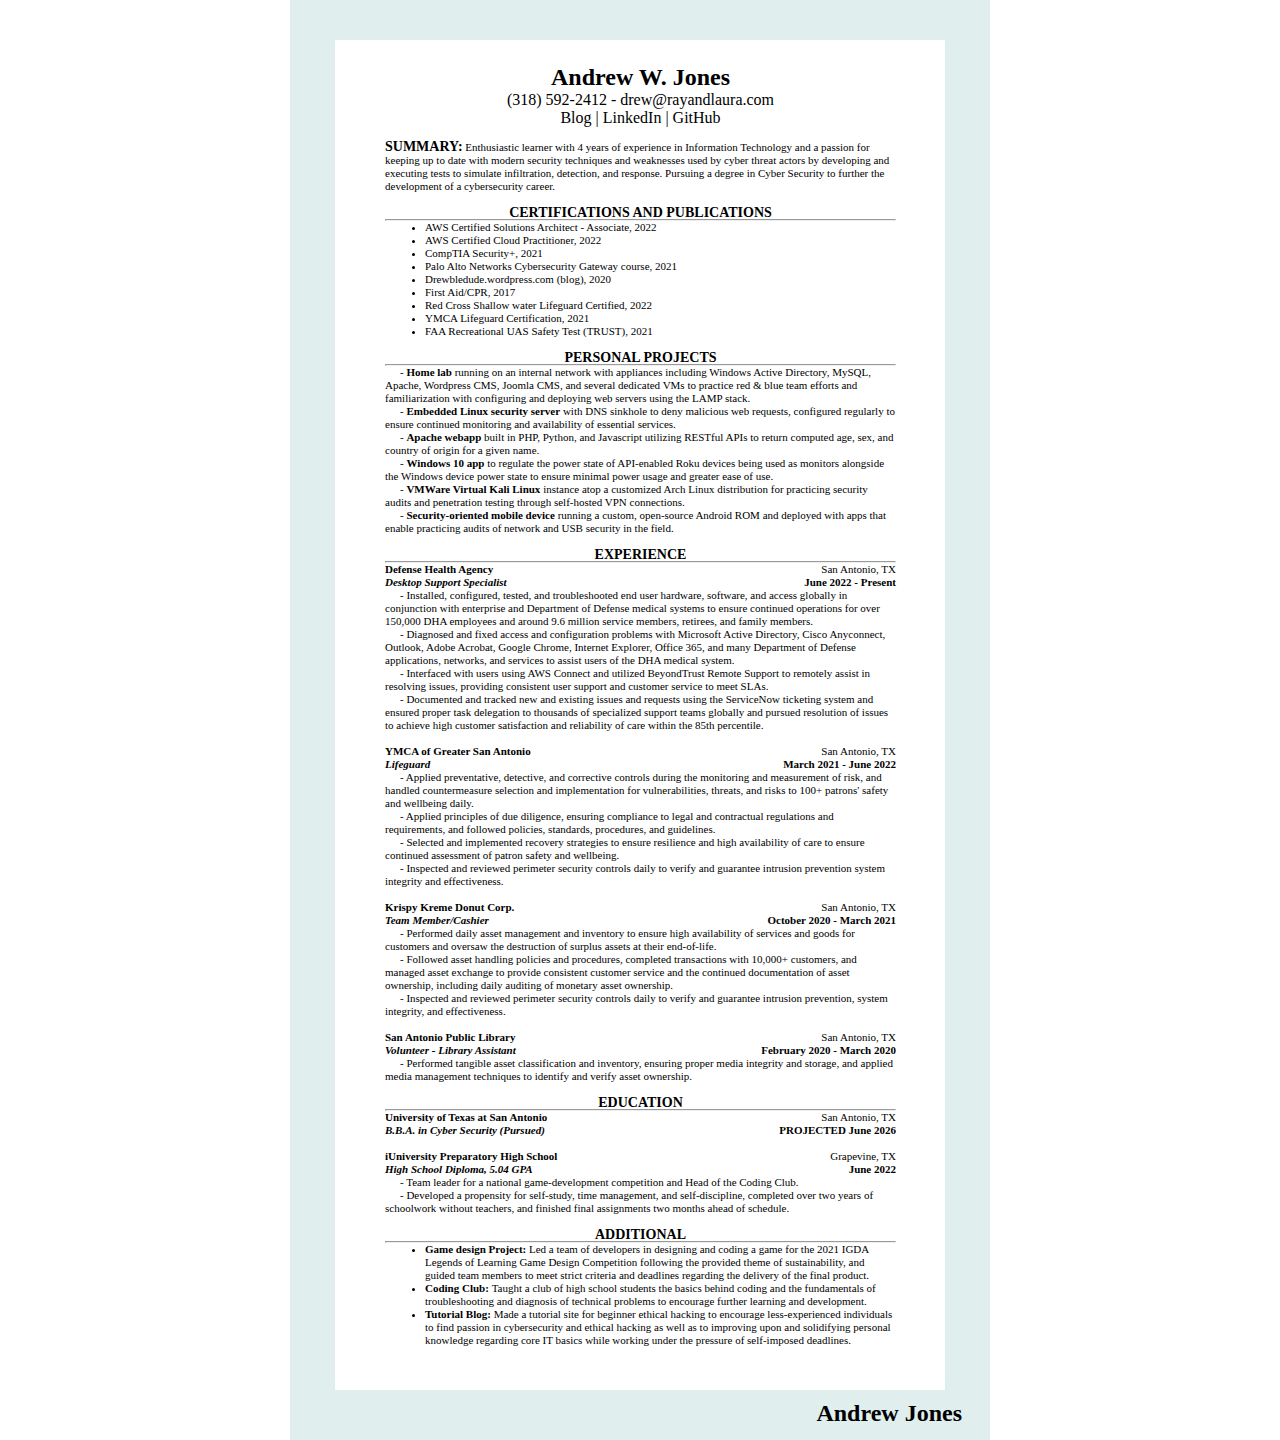
==== resume.html @ 4d3753b2 "Rename Resume.html to resume.html" ====
<!DOCTYPE html>
<html>
<head>
    <link rel="stylesheet" href="resume.css"
</head>

<div id="header"></div>
<div class="left"></div>
<div class="stuff">
  <br>
  <h1 id="title">Andrew W. Jones</h1>
  <p id="center">(318) 592-2412 - drew@rayandlaura.com</p>
  
  <p id="center"><a href="https://drewbledude.wordpress.com">Blog</a> | <a href="https://linkedin.com/in/andrewjones15">LinkedIn</a> | <a href="https://github.com/andrew-w-jones">GitHub</a></p>
  <p>
    <br>
  </p>
  <p><span class="head">SUMMARY:</span> Enthusiastic learner with 4 years of 
    experience in Information Technology and a passion for keeping up to 
    date with modern security techniques and weaknesses used by cyber 
    threat actors by developing and executing tests to simulate 
    infiltration, detection, and response. Pursuing a degree in Cyber 
    Security to further the development of a cybersecurity career.</p>
    <p>
        <br>
    </p>
  <p class="head">CERTIFICATIONS AND PUBLICATIONS</p>
  <hr>
  <ul>
    <li>AWS Certified Solutions Architect - Associate, 2022</li>
    <li>AWS Certified Cloud Practitioner, 2022</li>
    <li> CompTIA Security+, 2021</li>
    <li>Palo Alto Networks Cybersecurity Gateway course, 2021</li>
    <li>Drewbledude.wordpress.com (blog), 2020</li>
    <li>First Aid/CPR, 2017</li>
    <li>Red Cross Shallow water Lifeguard Certified, 2022</li>
    <li>YMCA Lifeguard Certification, 2021</li>
    <li>FAA Recreational UAS Safety Test (TRUST), 2021</li>
  </ul>
    <p>
        <br>
    </p>
  <p class="head">PERSONAL PROJECTS</p>
  <hr>

  <p class="indent">- <b>Home lab</b> running on an internal network with 
    appliances including Windows Active Directory, MySQL, Apache, Wordpress
    CMS, Joomla CMS, and several dedicated VMs to practice red & blue team
    efforts and familiarization with configuring and deploying web servers 
    using the LAMP stack.</p>
  <p class="indent">- <b>Embedded Linux security server</b> with DNS sinkhole to deny malicious web requests, configured regularly to ensure continued monitoring and availability of essential services.</p>
  <p class="indent">- <b>Apache webapp</b> built in PHP, Python, and Javascript utilizing RESTful APIs to return computed age, sex, and country of origin for a given name.</p>
  <p class="indent">- <b>Windows 10 app</b> to regulate the power state of API-enabled Roku devices being used as monitors alongside the Windows device power state to ensure minimal power usage and greater ease of use.</p>
  <p class="indent">- <b>VMWare Virtual Kali Linux</b> instance atop a customized Arch Linux distribution for practicing security audits and penetration testing through self-hosted VPN connections.</p>
  <p class="indent">- <b>Security-oriented mobile device</b> running a custom, open-source Android ROM and deployed with apps that enable practicing audits of network and USB security in the field.</p>
  
  
  <p><br></p>
  <p class="head">EXPERIENCE</p>
  <hr>

  <p><b>Defense Health Agency</b><span style="float:right">San Antonio, TX</span></p>
  <p><b><em>Desktop Support Specialist</em><span style="float:right">June 2022 - Present</span></b></p>
    <p class="indent">- Installed, configured, tested, and troubleshooted end user hardware, software, and access globally in conjunction with enterprise and Department of Defense medical systems to ensure continued operations for over 150,000 DHA employees and around 9.6 million service members, retirees, and family members.</p>
    <p class="indent">- Diagnosed and fixed access and configuration problems with Microsoft Active Directory, Cisco Anyconnect, Outlook, Adobe Acrobat, Google Chrome, Internet Explorer, Office 365, and many Department of Defense applications, networks, and services to assist users of the DHA medical system.</p>
    <p class="indent">- Interfaced with users using AWS Connect and utilized BeyondTrust Remote Support to remotely assist in resolving issues, providing consistent user support and customer service to meet SLAs.</p>
    <p class="indent">- Documented and tracked new and existing issues and requests using the ServiceNow ticketing system and ensured proper task delegation to thousands of specialized support teams globally and pursued resolution of issues to achieve high customer satisfaction and reliability of care within the 85th percentile.</p>
  <p><br></p>

  <p><b>YMCA of Greater San Antonio</b><span style="float:right">San Antonio, TX</span></p>
  <p><b><em>Lifeguard</em><span style="float:right">March 2021 - June 2022</span></b></p>
    <p class="indent">- Applied preventative, detective, and corrective controls during the monitoring and measurement of risk, and handled countermeasure selection and implementation for vulnerabilities, threats, and risks to 100+ patrons' safety and wellbeing daily.</p>
    <p class="indent">- Applied principles of due diligence, ensuring compliance to legal and contractual regulations and requirements, and followed policies, standards, procedures, and guidelines.</p>
    <p class="indent">- Selected and implemented recovery strategies to ensure resilience and high availability of care to ensure continued assessment of patron safety and wellbeing.</p>
    <p class="indent">- Inspected and reviewed perimeter security controls daily to verify and guarantee intrusion prevention system integrity and effectiveness.</p>
  <p><br></p>

  <p><b>Krispy Kreme Donut Corp.</b><span style="float:right">San Antonio, TX</span></p>
  <p><b><em>Team Member/Cashier</em><span style="float:right">October 2020 - March 2021</span></b></p>
    <p class="indent">- Performed daily asset management and inventory to ensure high availability of services and goods for customers and oversaw the destruction of surplus assets at their end-of-life.</p>
    <p class="indent">- Followed asset handling policies and procedures, completed transactions with 10,000+ customers, and managed asset exchange to provide consistent customer service and the continued documentation of asset ownership, including daily auditing of monetary asset ownership.</p>
    <p class="indent">- Inspected and reviewed perimeter security controls daily to verify and guarantee intrusion prevention, system integrity, and effectiveness.</p>
  <p><br></p>

  <p><b>San Antonio Public Library</b><span style="float:right">San Antonio, TX</span></p>
  <p><b><em>Volunteer - Library Assistant</em><span style="float:right">February 2020 - March 2020</span></b></p>
    <p class="indent">- Performed tangible asset classification and inventory, ensuring proper media integrity and storage, and applied media management techniques to identify and verify asset ownership.</p>
  <p><br></p>

  <p class="head">EDUCATION</p>
  <hr>
  <p><b>University of Texas at San Antonio</b><span style="float:right">San Antonio, TX</span></p>
  <p><b><em>B.B.A. in Cyber Security (Pursued)</em><span style="float:right">PROJECTED June 2026</span></b></p>
  
  <p><br></p>

  <p><b>iUniversity Preparatory High School</b><span style="float:right">Grapevine, TX</span></p>
  <p><b><em>High School Diploma, 5.04 GPA</em><span style="float:right">June 2022</span></b></p>
    <p class="indent">- Team leader for a national game-development competition and Head of the Coding Club.</p>
    <p class="indent">- Developed a propensity for self-study, time management, and self-discipline, completed over two years of schoolwork without teachers, and finished final assignments two months ahead of schedule.</p>
  <p><br></p>

  <p class="head">ADDITIONAL</p>
  <hr>

  <ul>
    <li><b>Game design Project: </b>Led a team of developers in designing and coding a game for the 2021 IGDA Legends of Learning Game Design Competition following the provided theme of sustainability, and guided team members to meet strict criteria and deadlines regarding the delivery of the final product.</li>
    <li><b>Coding Club: </b>Taught a club of high school students the basics behind coding and the fundamentals of troubleshooting and diagnosis of technical problems to encourage further learning and development.</li>
    <li><b><span href="https://drewbledude.wordpress.com">Tutorial Blog: </span></b>Made a tutorial site for beginner ethical hacking to encourage less-experienced individuals to find passion in cybersecurity and ethical hacking as well as to improving upon and solidifying personal knowledge regarding core IT basics while working under the pressure of self-imposed deadlines.</li>
  </ul>

  
</div>
<div class="right"></div>
<div id="footer">
  <h2 id="name">Andrew Jones</h2></div>

</html>
---- resume.css ----
* {
    max-width: 700px;
  margin: auto;
}


/*body {
    min-width: 500px;
}*/

div {
  border-radius: 0px;
}

h1 {
    font-size: 14px;
}

#header {
  height: 40px;
  width: 100%;
  background-color: #e0eeee;
  position: relative;
  z-index: 1;
}

#title {
  text-align: center;
  font-size:x-large;
}

#footer {
  height: 50px;
  width: 100%;
  background-color: #e0eeee;
  clear: both;
  position: relative;
}



.left {
  height: 1350px;
  width: 45px;
  background-color: #e0eeee;
  float: left;
  position: inherit;
}

.right {
    height: 1350px;
    width: 45px;
    background-color: #e0eeee;
    float: right;
    position: inherit;
  }
  


.stuff {
  display: inline-block;
  margin-top: 6px;
  margin-left: 50px;
  width: 73%;
  height: 1000px;
  
}

p.indent {
    text-indent: 15px;
}
p,
li {
  font-family:'Times New Roman';
  font-size: 11px;
  line-height: 13px;
}

.head {
  font-size: 14px;
  font-weight: bold;
  text-align: center;
}

#name {
  font-family: 'Times New Roman';
  float: right;
  margin-top: 10px;
  margin-right: 4%;
}

a {
  color: black;
  text-decoration: none;
  
}

#center {
    text-align: center;
    line-height: normal;
    font-size: medium;
}


@media only screen and (max-width: 430px) {
  .left,
  .right {
    display: none;
  }
  .stuff {
    width: 100%;
    margin-left: 10px;
  }
}
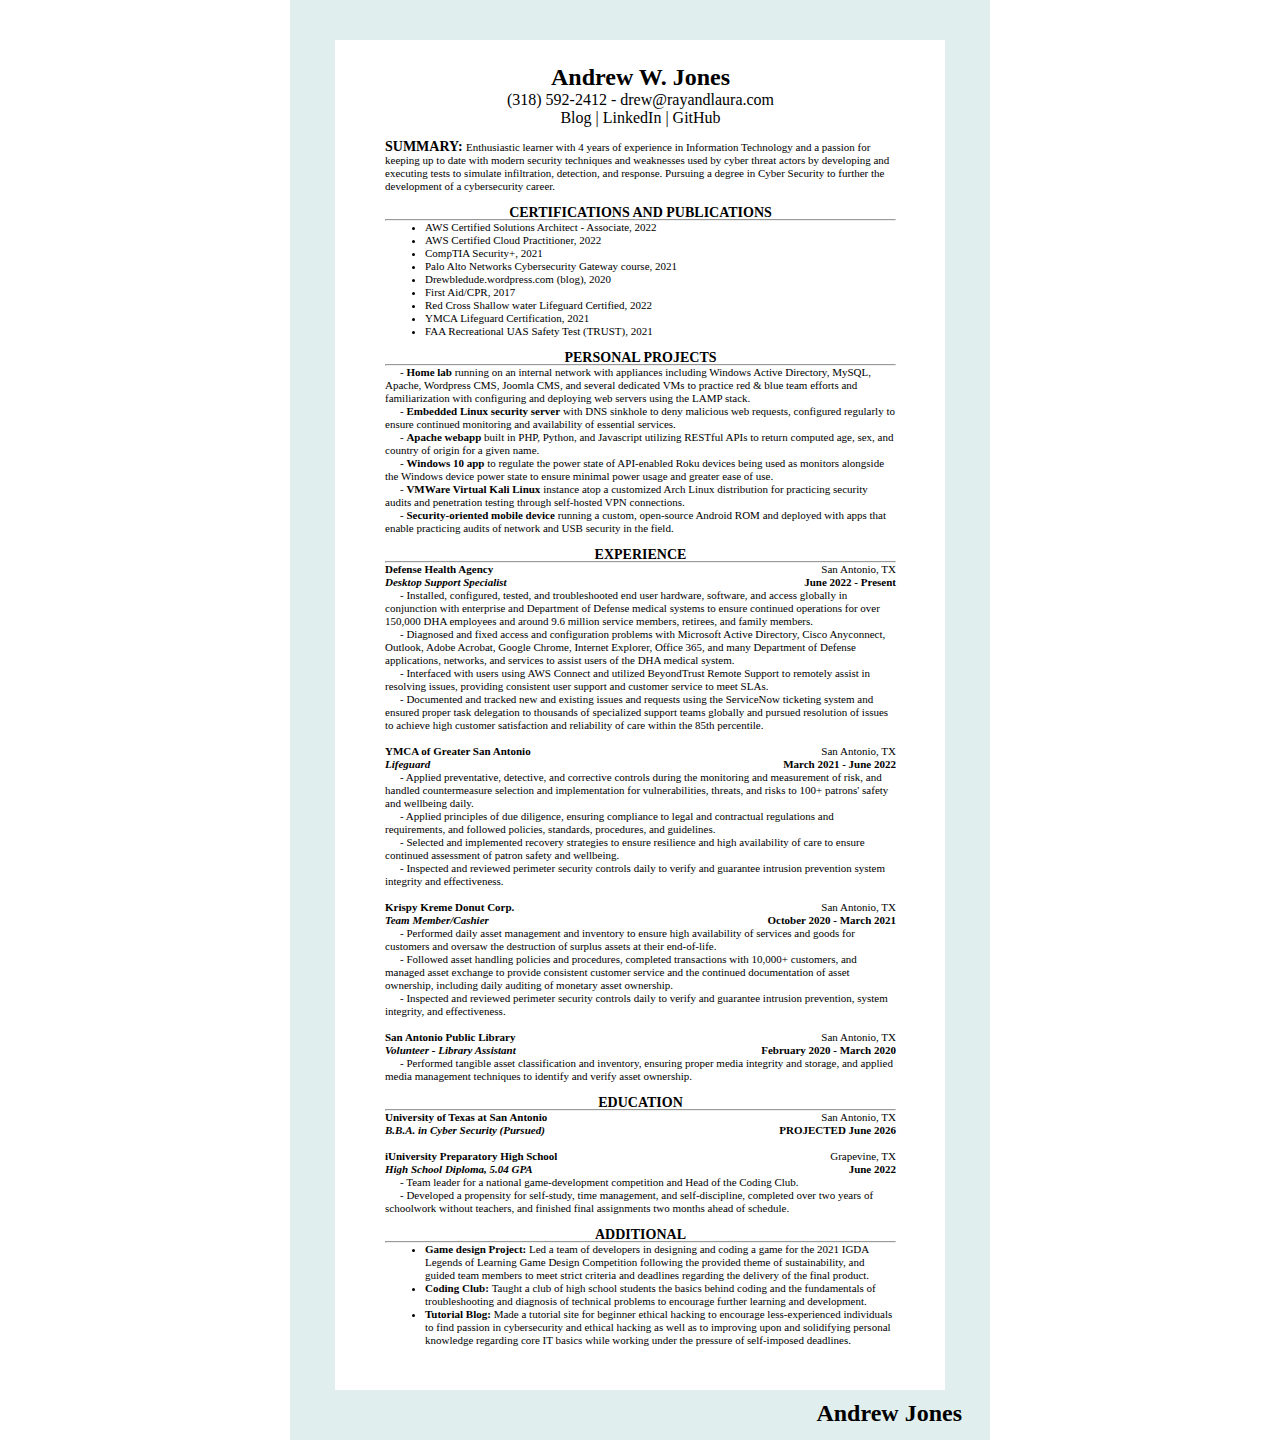
==== commit 12f768d8: "Update resume.html" ====
--- a/resume.html
+++ b/resume.html
@@ -15,7 +15,7 @@
   <p>
     <br>
   </p>
-  <p><span class="head">SUMMARY:</span> Enthusiastic learner with 4 years of 
+  <p><span class="head">SUMMARY: </span>Enthusiastic learner with 4 years of 
     experience in Information Technology and a passion for keeping up to 
     date with modern security techniques and weaknesses used by cyber 
     threat actors by developing and executing tests to simulate 
